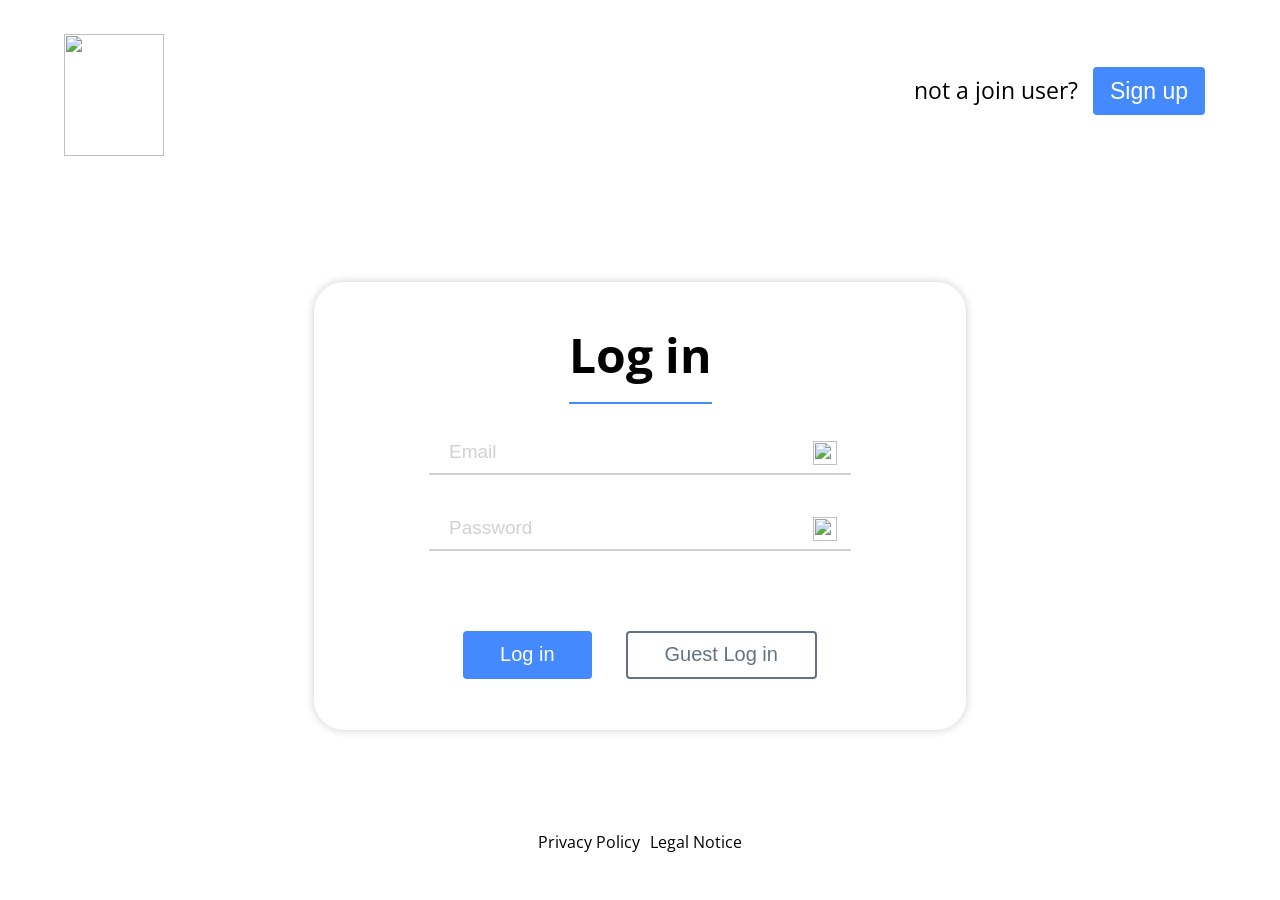
==== index.html @ d9c02f3a "bugfix fix content border" ====
<!DOCTYPE html>
<html lang="en">
<head>
    <meta charset="UTF-8">
    <meta name="viewport" content="width=device-width, initial-scale=1.0">
    <title>login</title>
    <link rel="shortcut icon" href="./img/Capa 2.svg" type="image/x-icon">
    <link rel="stylesheet" href="./style/login-signup-style/index.css">
    <link rel="stylesheet" href="./style/responsiveness/index-responsive.css">

    <script src="script/index.js"></script>

</head>
<body onload="onloadFunc(), startingAnimation()">

    <div class="background-cloud-maker" id="blackgroundcloudID"></div>
    <div class="login-popup" id="loginSuccesPopupID">You Signed Up successfully</div>

    <div class="background-blue-cloud-maker" id="blueBackgroundCloudID"></div>
    

        <maincontainer class="maincontainer-login">

            <img class="white-big-join-icon-login" src="./img/Capa 1.svg" id="joinLogoID">

            <top-section class="top-section">
                        
                    <div class="not-a-join-user">
                        <div>
                            not a join user? 
                        </div>
                        <a href="./signUp.html">
                            <button class="blue-button">Sign up</button>
                        </a>
                    </div>
            </top-section>

            <formcontainer class="center-section-login">

                <div class="center-container-login">
                    <div class="headline-login">
                        <h2 class="h2-login">
                            Log in
                        </h2>
                    </div>

                    <div class="form-container-login">
                        <form name="loginForm">
                            <div class="inputfields-container-login">
                                <div  class="inputfield-container-login">
                                    <input class="inputfield-mail-login" type="email" name="mail" autocomplete="email" placeholder="Email" id="emailID">
                                    <img class="input-icons-login" src="./img/register/mail.svg">
                                </div>

                                <div class="inputfield-container-login" id="inputfieldPasswordContainerID">
                                    <input onkeyup="iconSwitch()" class="inputfield-password-login" type="password" name="password" autocomplete="Password" placeholder="Password" id="passwordID">
                                    <img onclick="showAndHidePassword()" class="input-icons-login" src="./img/register/lock.svg" id="lockIconID">
                                </div>
                            </div>   
                            <div class="error-class-login" id="errorID">

                            </div> 
                            <div class="button-container-login">
                                <div class="button-order-login">
                                    <button  onclick="return validateForm(event)" class="blue-button-big">
                                        Log in
                                    </button>
                                    <button type="button" class="white-button-big" onclick="window.location.href='./summary.html'">
                                        Guest Log in
                                    </button>
                                </div>
                            </div>
                        </form>
                    </div>
                        
                </div>  

            </formcontainer>

            
            <bottom-section>
                <div class="bottom-section-order">
                    <a class="private-pollicy-legal-notice-element" href="./privacy-unlogged.html">Privacy Policy</a>
                    <a class="private-pollicy-legal-notice-element" href="./legal-unlogged.html">Legal Notice</a>
                </div>
            </bottom-section>

        </maincontainer>


</body>
</html>
---- style/login-signup-style/index.css ----
@font-face{
    font-family: 'Open_Sans';
    src: url('../../fonts/Open_sans/OpenSans-VariableFont_wdth\,wght.ttf')
}

body{
    font-family: 'Open_Sans', Arial, sans-serif;
    max-width: 1440px;
    margin: 0 auto;
    display: flex;
    flex-direction: column;
}

.maincontainer-login{
    width: 100%;
    position: relative;
}

.center-section-login{
    display: flex;
    justify-content: center;
    align-items: center;
    height: calc(100vh - 118px);
}

.center-container-login{
    width: 652px;
    height: 448px;

    box-shadow: 0px 0px 10px rgb(0, 0, 0, 0.2);
    border-radius: 30px;
}

.h2-login{
    font-size: 48px;
    font-weight: 700;
    margin-bottom: 11px;
    padding-bottom: 15px;
    border-bottom: solid 2px #4589FF;
}

.top-section{
    display: flex;
    justify-content: flex-end;
    margin-top: 67px;
    margin-right: 60px;
}

.not-a-join-user{
    display: flex;
    align-items: baseline;
    font-size: 23px;
}

.blue-button{
    margin: 0 15px 0 15px;
    color: white;
    background-color: #4589FF;
    padding: 8px 16px 8px 16px;

    height: 48px;
    width: 112px;

    border-radius: 4px;
    border-style: none;
    font-size: 23px;
    transition: 0.2s;
}

.blue-button:hover{
    background-color: #005DFF;
    cursor: pointer;
}

.headline-login{
    display: flex;
    justify-content: center;
    width: 100%;
    align-items: center;
}

.form-container-login{
    display: flex;
    justify-content: center;
    align-items: center;
}

.inputfields-container-login{
    display: flex;
    flex-direction: column;
    justify-content: space-around;

    width: 422px;
    height: 152px;
}

.inputfield-container-login{
    display: flex;
    align-items: center;
    position: relative;
}

.inputfield-mail-login{
    padding: 10px 20px 10px 20px;
    border-width: 0px;
    border-bottom: solid 2px #D1D1D1; 
    width: 100%;

    font-size: 19px;
 
    box-sizing: border-box;
}

        .inputfield-mail-login::placeholder {
            color: #D1D1D1;
        }

        .inputfield-mail-login:focus {
            outline: none;
            border-bottom-color: #4589FF;
        }


.inputfield-password-login{
    padding: 10px 20px 10px 20px;
    border-width: 0px;
    border-bottom: solid 2px #D1D1D1;
    width: 100%;

    font-size: 19px;

    box-sizing: border-box;
}

        .inputfield-password-login::placeholder {
            color: #D1D1D1;
        }

        .inputfield-password-login:focus {
            outline: none;
            border-bottom-color: #4589FF;
        }


.inputfield-login:focus {
    outline: none;
    border-bottom-color: #4589FF;
}


.input-icons-login{
    width: 24px;
    height: 24px;
    position: absolute;
    right: 14px;
}

.inputfield-error-login{
    border-bottom: solid 2px #FF3D00;
}

.button-order-login{
    display: flex;
    justify-content: space-evenly;
    width: 422px;
    height: 48px;
}

.button-container-login{
    display: flex;
    justify-content: center;
    align-items: center;
    padding: 40px 0 40px 0;
}

.blue-button-big{
    display: flex;
    align-items: center;
    justify-content: center;

    color: white;
    height: 48px;
    padding: 0 37px 0 37px;
    background-color: #4589FF;
    border-radius: 4px;
    border-style: none;
    font-size: 20px;
    transition: 0.2s;
}

.blue-button-big:hover {
    background-color: #005DFF;
    cursor: pointer;
}

.white-button-big{
    color: #647188;
    height: 48px;
    padding: 0 37px 0 37px;
    background-color: #FFFFFF;
    border: solid 2px #647188;
    border-radius: 4px;
    font-size: 20px;
    transition: 0.2s;
}

.white-button-big:hover{
    color: #4589FF;
    border: solid 2px #4589FF;
    cursor: pointer;
}

bottom-section {
    position: absolute;
    bottom: 0;
    width: 100%;
    left: 0;
    right: 0;
}

.bottom-section-order{
    display: flex;
    align-items: center;
    justify-content: center;
    padding: 0px 0 39px 0;
}

.private-pollicy-legal-notice-element{
    padding: 5px;
    text-decoration: none;
    color: black;
    transition: 0.2s;
}

.private-pollicy-legal-notice-element:hover{
    color: #4589FF;
    cursor: pointer;
}

.error-class-login{
    display: flex;
    justify-content: center;
    min-height: 24px;
    color: #FF3D00;
}

.background-cloud-maker {
    width: 100%;
    height: 100vh;
    position: fixed;
    top: 0;
    left: 0;
    background-color: rgba(255, 255, 255, 0.582);
    
    opacity: 0;
    visibility: hidden; 
    transition: opacity 0.8s ease-in-out;
    z-index: 998; 
}

.background-blue-cloud-maker {
    width: 100%;
    height: 100vh;
    position: fixed;
    top: 0;
    left: 0;
    background-color: #4589FF;
    
    opacity: 0;
    visibility: hidden; 
    transition: opacity 0.8s ease-in-out, visibility 0s linear 0.8s;
    z-index: 998; 

    opacity: 1;
    visibility: visible
}

.login-popup{
    position: fixed;
    display: flex;
    justify-content: center;
    align-items: center;
    width: 326px;
    height: 74px;
    border-radius: 24px;
    background-color: #4589FF;
    color: white;
    font-size: 23px;
    left: 50%;
    transform: translate(-50%, -50%);
    z-index: 999;

    top: 120%; 
    transition: top 0.4s ease-out;
}

.blue-join-icon-login{
    height: 122px;
    width: 100px;
    position: absolute;
    top: 34px;
    left: 64px;
    transition: 1.5s;
    z-index: 999;
}

.white-big-join-icon-login{
    height: 366px;
    width: 300px;
    position: absolute;
    top: 50%;
    left: 50%;
    transform: translate(-50%, -50%);
    transition: 1.5s;
    z-index: 999;
}

.clickable-icon {
    cursor: pointer;
}

.show-overlay {
    opacity: 1;
    visibility: visible;
}

.hide-overlay {
    opacity: 0;
    pointer-events: none;
}

.top-50-percent{
    top: 50% !important;
}
---- style/responsiveness/index-responsive.css ----
@media (max-width: 690px) {

.white-big-join-icon-login{
    height: 188px;
    width: 150px;
}

.top-section {
    order: 2;
    margin: 24px;
    margin-top: 75px;
    justify-content: center;
    flex-direction: column;
    align-items: center;
    gap: 16px;
}

.center-section-login {
    order: 1;
    padding: 24px;
    margin-top: 200px;
}

bottom-section {
    display: none;
}

.not-a-join-user {
    flex-direction: column;
    align-items: center;
    gap: 12px;
    flex-direction: row;
    font-size: 18px;
}

.blue-button {
    font-size: 18px;
    padding: 4px 8px; 
    height: 39px;
    width: 88px;
}

.blue-join-icon-login {
    height: 85px;
    width: 67px;
    position: absolute;
    top: 32px;
    left: 33px;
}

.button-order-login {
    flex-direction: column;
    width: 195px;
    justify-content: space-between;
    height: 114px;
}

.button-container-login {
    padding: 0;
}

}

@media(max-width: 420px){

.inputfields-container-login {
    width: 370px;
}

}
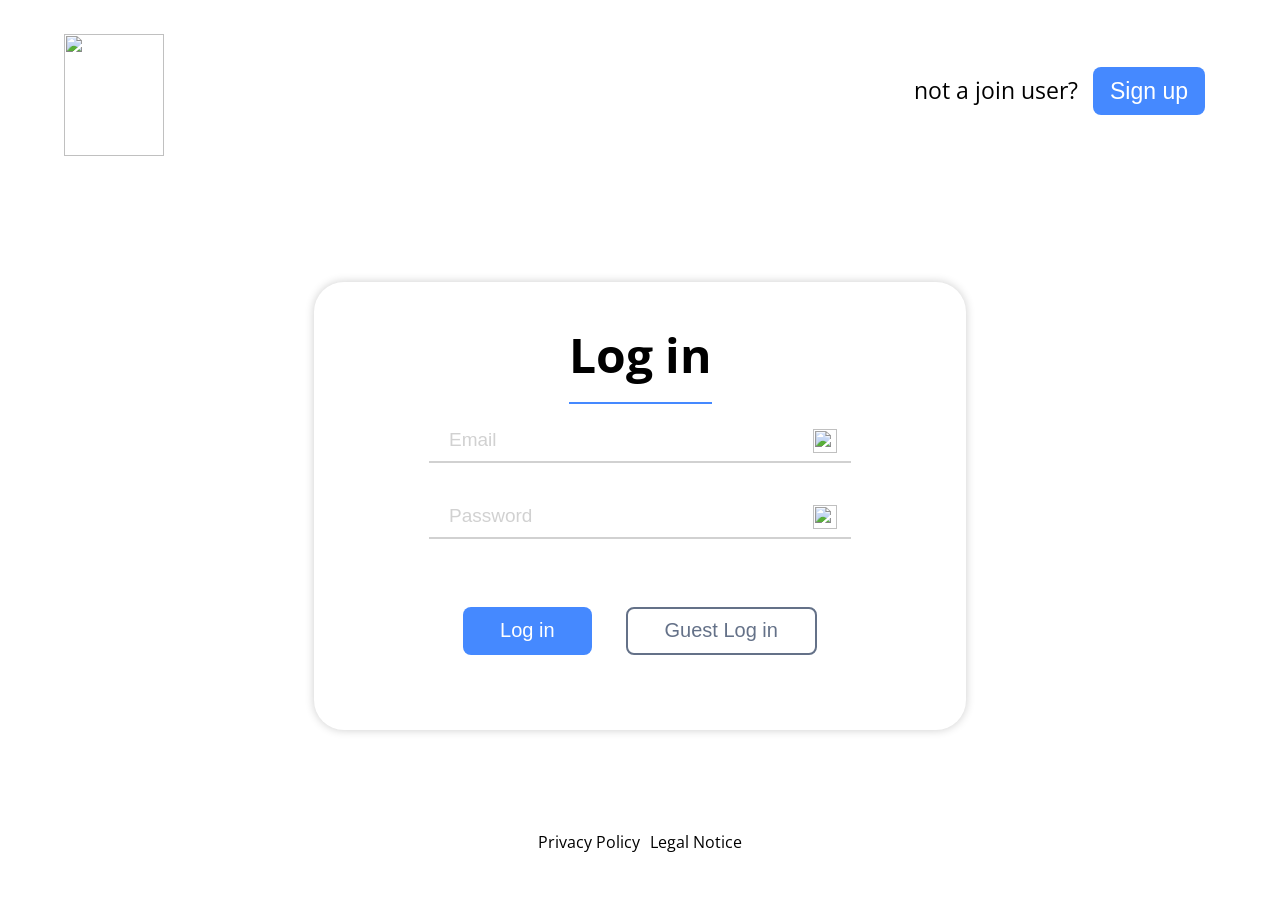
==== commit 6150bb16: "bugfix login and signup are checking every single input now" ====
--- a/index.html
+++ b/index.html
@@ -51,13 +51,15 @@
                                     <input class="inputfield-mail-login" type="email" name="mail" autocomplete="email" placeholder="Email" id="emailID">
                                     <img class="input-icons-login" src="./img/register/mail.svg">
                                 </div>
+                                <div class="error-class-login" id="mailErrorID"></div>
 
                                 <div class="inputfield-container-login" id="inputfieldPasswordContainerID">
                                     <input onkeyup="iconSwitch()" class="inputfield-password-login" type="password" name="password" autocomplete="Password" placeholder="Password" id="passwordID">
                                     <img onclick="showAndHidePassword()" class="input-icons-login" src="./img/register/lock.svg" id="lockIconID">
                                 </div>
+                                <div class="error-class-login" id="passwordErrorID"></div>
                             </div>   
-                            <div class="error-class-login" id="errorID">
+                            
 
                             </div> 
                             <div class="button-container-login">
@@ -77,7 +79,7 @@
 
             </formcontainer>
 
-            
+
             <bottom-section>
                 <div class="bottom-section-order">
                     <a class="private-pollicy-legal-notice-element" href="./privacy-unlogged.html">Privacy Policy</a>
@@ -85,6 +87,18 @@
                 </div>
             </bottom-section>
 
+            <bottom-section-responsevise class="bottom-section-responsevise">
+                        
+                    <div class="not-a-join-user">
+                        <div>
+                            not a join user? 
+                        </div>
+                        <a href="./signUp.html">
+                            <button class="blue-button">Sign up</button>
+                        </a>
+                    </div>
+            </bottom-section-responsevise>
+
         </maincontainer>
 
 
--- a/style/login-signup-style/index.css
+++ b/style/login-signup-style/index.css
@@ -61,7 +61,7 @@
     height: 48px;
     width: 112px;
 
-    border-radius: 4px;
+    border-radius: 8px;
     border-style: none;
     font-size: 23px;
     transition: 0.2s;
@@ -155,10 +155,6 @@
     right: 14px;
 }
 
-.inputfield-error-login{
-    border-bottom: solid 2px #FF3D00;
-}
-
 .button-order-login{
     display: flex;
     justify-content: space-evenly;
@@ -182,7 +178,7 @@
     height: 48px;
     padding: 0 37px 0 37px;
     background-color: #4589FF;
-    border-radius: 4px;
+    border-radius: 8px;
     border-style: none;
     font-size: 20px;
     transition: 0.2s;
@@ -199,7 +195,7 @@
     padding: 0 37px 0 37px;
     background-color: #FFFFFF;
     border: solid 2px #647188;
-    border-radius: 4px;
+    border-radius: 8px;
     font-size: 20px;
     transition: 0.2s;
 }
@@ -237,11 +233,17 @@
     cursor: pointer;
 }
 
+.inputfield-error-login{
+    border-bottom: solid 2px #FF3D00;
+}
+
 .error-class-login{
     display: flex;
     justify-content: center;
-    min-height: 24px;
+    min-height: 15px;
+    font-size: 14px;
     color: #FF3D00;
+    text-align: center;
 }
 
 .background-cloud-maker {
--- a/style/responsiveness/index-responsive.css
+++ b/style/responsiveness/index-responsive.css
@@ -1,3 +1,12 @@
+.bottom-section-responsevise{
+    display: none;
+    bottom: 0px;
+    position: fixed;
+    justify-content: center;
+    width: 100%;
+    margin-bottom: 30px;
+}
+
 @media (max-width: 690px) {
 
 .white-big-join-icon-login{
@@ -6,19 +15,15 @@
 }
 
 .top-section {
-    order: 2;
-    margin: 24px;
-    margin-top: 75px;
-    justify-content: center;
-    flex-direction: column;
-    align-items: center;
-    gap: 16px;
+    display: none;
 }
 
 .center-section-login {
-    order: 1;
     padding: 24px;
-    margin-top: 200px;
+}
+
+.bottom-section-responsevise{
+    display: flex;
 }
 
 bottom-section {
@@ -53,6 +58,7 @@
     width: 195px;
     justify-content: space-between;
     height: 114px;
+    margin-top: 15px;
 }
 
 .button-container-login {
@@ -61,10 +67,28 @@
 
 }
 
+@media(max-width: 535px){
+
+    .inputfields-container-login {
+        width: 330px;
+    }
+}
+
 @media(max-width: 420px){
 
-.inputfields-container-login {
-    width: 370px;
+    .inputfields-container-login {
+        width: 300px;
+    }
+
+    .blue-join-icon-login {
+        top: 15px;
+        left: 15px;
+    }
+
 }
 
+@media(max-width: 380px){
+    .center-container-login {
+        box-shadow: none;
+    }
 }
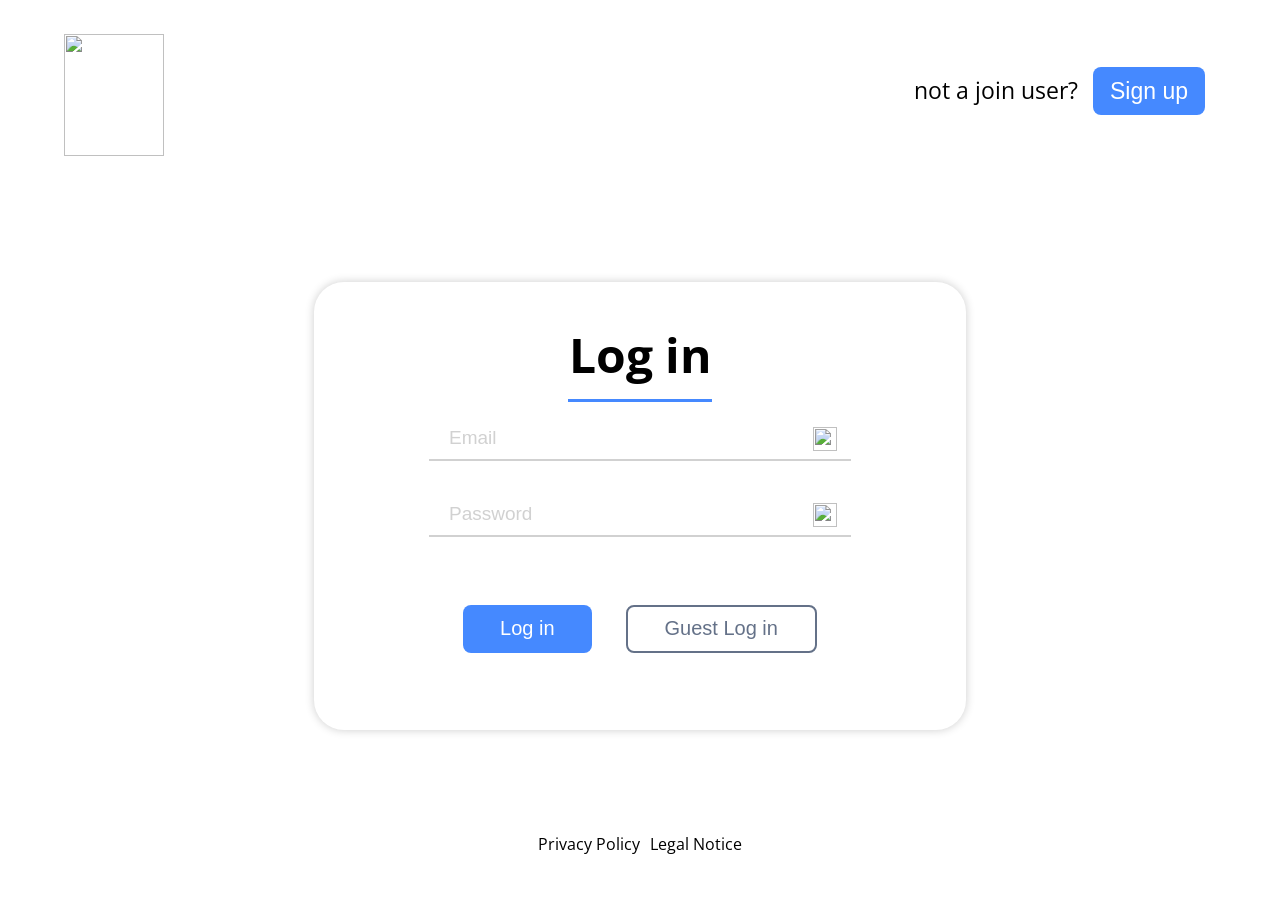
==== commit 474e3fe0: "bugfixes" ====
--- a/index.html
+++ b/index.html
@@ -42,6 +42,8 @@
                         <h2 class="h2-login">
                             Log in
                         </h2>
+                        <border class="border-under-headline">
+                        </border>
                     </div>
 
                     <div class="form-container-login">
@@ -67,7 +69,7 @@
                                     <button  onclick="return validateForm(event)" class="blue-button-big">
                                         Log in
                                     </button>
-                                    <button type="button" class="white-button-big" onclick="window.location.href='./summary.html'">
+                                    <button type="button" class="white-button-big" onclick="guestLogin(), window.location.href='./summary.html'">
                                         Guest Log in
                                     </button>
                                 </div>
--- a/style/login-signup-style/index.css
+++ b/style/login-signup-style/index.css
@@ -34,9 +34,14 @@
 .h2-login{
     font-size: 48px;
     font-weight: 700;
+        margin-bottom: 12px;
+}
+
+.border-under-headline{
     margin-bottom: 11px;
-    padding-bottom: 15px;
-    border-bottom: solid 2px #4589FF;
+    height: 3px;
+    width: 144px;
+    background-color: #4589FF;
 }
 
 .top-section{
@@ -75,6 +80,7 @@
 .headline-login{
     display: flex;
     justify-content: center;
+    flex-direction: column;
     width: 100%;
     align-items: center;
 }
@@ -207,7 +213,7 @@
 }
 
 bottom-section {
-    position: absolute;
+    position: fixed;
     bottom: 0;
     width: 100%;
     left: 0;
@@ -218,7 +224,7 @@
     display: flex;
     align-items: center;
     justify-content: center;
-    padding: 0px 0 39px 0;
+    padding-bottom: 40px;
 }
 
 .private-pollicy-legal-notice-element{
--- a/style/responsiveness/index-responsive.css
+++ b/style/responsiveness/index-responsive.css
@@ -1,6 +1,6 @@
 .bottom-section-responsevise{
     display: none;
-    bottom: 0px;
+    bottom: 65px;
     position: fixed;
     justify-content: center;
     width: 100%;
@@ -26,8 +26,8 @@
     display: flex;
 }
 
-bottom-section {
-    display: none;
+.bottom-section-order{
+    padding-bottom: 25px;
 }
 
 .not-a-join-user {
@@ -69,6 +69,15 @@
 
 @media(max-width: 535px){
 
+    .border-under-headline{
+        width: 90px;
+    }
+
+    .blue-join-icon-login {
+        height: 78px;
+        width: 64px;
+    }
+
     .inputfields-container-login {
         width: 330px;
     }
@@ -87,8 +96,27 @@
 
 }
 
-@media(max-width: 380px){
+@media(max-height: 730px){
+    .bottom-section-responsevise {
+        margin-bottom: 20px;
+    }
+}
+
+@media(max-height: 680px){
+    .bottom-section-responsevise {
+        margin-bottom: 0px;
+    }
+
+    .h2-login {
+        margin-top: 20px;
+    }
+
     .center-container-login {
-        box-shadow: none;
+        height: 407px;
+        margin-top: 35px;
+    }
+
+    .button-order-login {
+        margin-top: 0px;
     }
 }
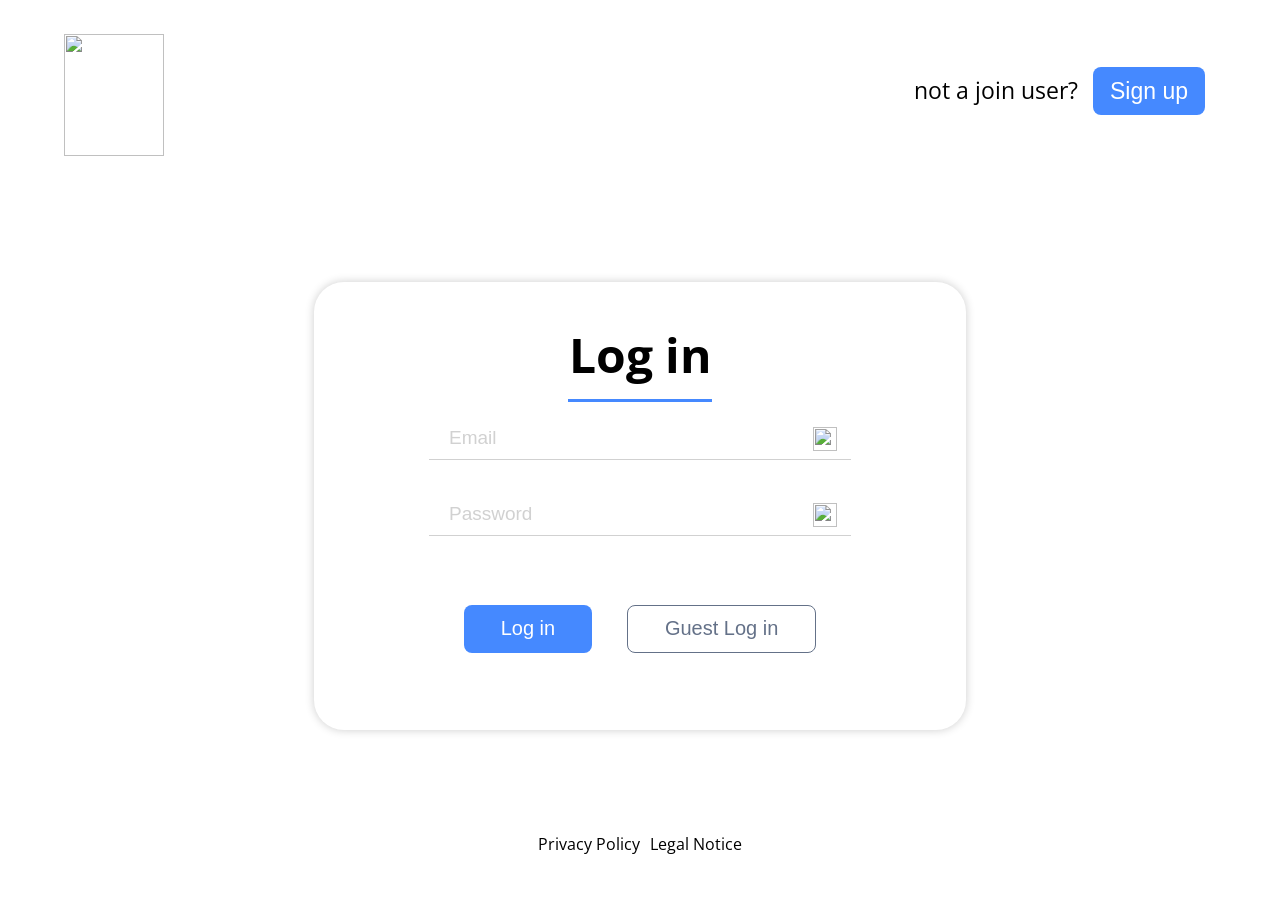
==== commit ade1dfa1: "bug and designfix" ====
--- a/index.html
+++ b/index.html
@@ -3,7 +3,7 @@
 <head>
     <meta charset="UTF-8">
     <meta name="viewport" content="width=device-width, initial-scale=1.0">
-    <title>login</title>
+    <title>Login</title>
     <link rel="shortcut icon" href="./img/Capa 2.svg" type="image/x-icon">
     <link rel="stylesheet" href="./style/login-signup-style/index.css">
     <link rel="stylesheet" href="./style/responsiveness/index-responsive.css">
--- a/style/login-signup-style/index.css
+++ b/style/login-signup-style/index.css
@@ -109,7 +109,7 @@
 .inputfield-mail-login{
     padding: 10px 20px 10px 20px;
     border-width: 0px;
-    border-bottom: solid 2px #D1D1D1; 
+    border-bottom: solid 1px #D1D1D1; 
     width: 100%;
 
     font-size: 19px;
@@ -130,7 +130,7 @@
 .inputfield-password-login{
     padding: 10px 20px 10px 20px;
     border-width: 0px;
-    border-bottom: solid 2px #D1D1D1;
+    border-bottom: solid 1px #D1D1D1;
     width: 100%;
 
     font-size: 19px;
@@ -200,7 +200,7 @@
     height: 48px;
     padding: 0 37px 0 37px;
     background-color: #FFFFFF;
-    border: solid 2px #647188;
+    border: solid 1px #647188;
     border-radius: 8px;
     font-size: 20px;
     transition: 0.2s;
